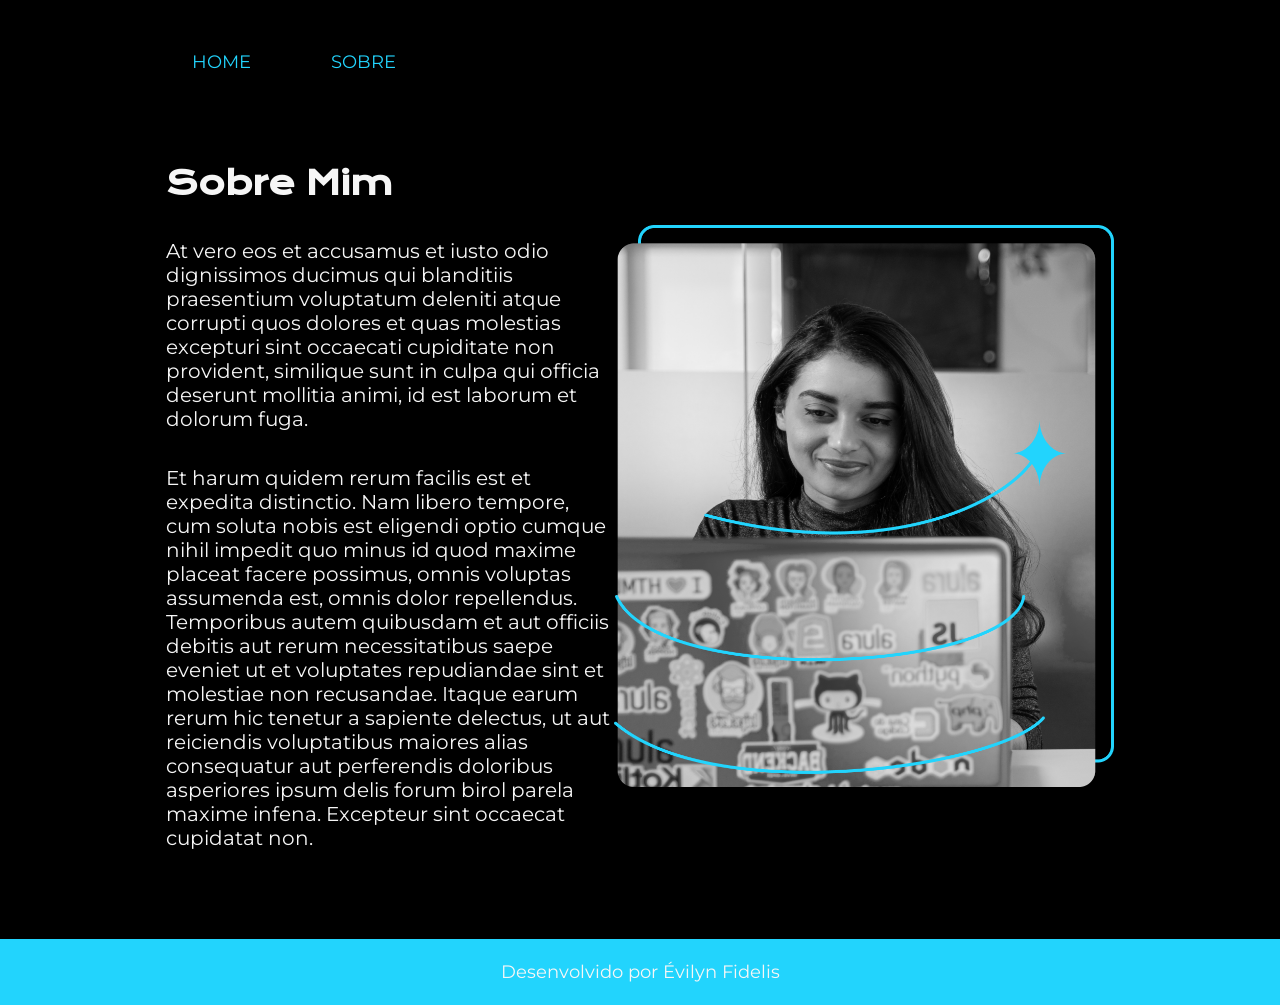
==== about.html @ 5fd03dae "curso 2- adicionando itens" ====
<!DOCTYPE html>
<html lang="pt-br">
<head>
    <meta charset="UTF-8">
    <meta name="viewport" content="width=device-width, initial-scale=1.0">
    <title>Sobre Mim</title>
    <link rel="stylesheet" href="./styles/style.css">
</head>

<body>
    <header class="cabecalho">
            <nav class="cabecalho_menu">
                <a class="cabecalho_menu_link" href="./index.html">HOME</a>
                <a class="cabecalho_menu_link" href="./about.html">SOBRE</a>
            </nav>
    </header>
        <main class="apresentacao">
            <section class="apresentacao_conteudo">
                <h1 class="apresentacao_conteudo_titulo">Sobre Mim</h1>
                    <p class="apresentacao_conteudo_texto">At vero eos et accusamus et iusto odio dignissimos ducimus qui blanditiis praesentium voluptatum deleniti atque corrupti quos dolores et quas molestias excepturi sint occaecati cupiditate non provident, similique sunt in culpa qui officia deserunt mollitia animi, id est laborum et dolorum fuga. </p>

                    <p class="apresentacao_conteudo_texto">Et harum quidem rerum facilis est et expedita distinctio. Nam libero tempore, cum soluta nobis est eligendi optio cumque nihil impedit quo minus id quod maxime placeat facere possimus, omnis voluptas assumenda est, omnis dolor repellendus. Temporibus autem quibusdam et aut officiis debitis aut rerum necessitatibus saepe eveniet ut et voluptates repudiandae sint et molestiae non recusandae. Itaque earum rerum hic tenetur a sapiente delectus, ut aut reiciendis voluptatibus maiores alias consequatur aut perferendis doloribus asperiores ipsum delis forum birol parela maxime infena. Excepteur sint occaecat cupidatat non. </p>
            </section>
                <img src="./assets/imagem.png" alt="Imagem de uma garota programando em um computador" width="500px">
        </main>             
    <footer class="rodape"> 
            <p> Desenvolvido por Évilyn Fidelis</p>
    </footer> 
</body>
</html>
---- styles/style.css ----
@import url('https://fonts.googleapis.com/css2?family=Krona+One&family=Montserrat&display=swap');

:root{
    --cor-primaria: black;
    --cor-secundaria: #22D4FD;
    --cor-terciaria: #f6f6f6;

    --fonte-primaria: 'Karona One', sans-serif;
    --fonte-secundaria: 'Montserrat', sans-serif;
}
* {
    margin: 0;
    padding: 0;
}

body{
    box-sizing: border-box;
    background-color: var(--cor-primaria);
    color: var(--cor-terciaria);
}
.cabecalho{
    padding: 4% 0% 0% 15%; 
}
.cabecalho_menu{
    display: flex;
    gap: 80px;
}
.cabecalho_menu_link{
    font-family: var(--fonte-secundaria);
    font-size: 18px;
    color: var(--cor-secundaria);
    text-decoration: none;
}
.apresentacao{
    padding: 7% 13%;
    display: flex;
    align-items: center;
    justify-content: space-between;
}
.apresentacao_conteudo{
    width: 615px;
    display: flex;
    flex-direction: column;
    gap: 35px;
}
.apresentacao_conteudo_titulo{
    font-size: 32px;
    font-family: 'Krona One', sans-serif;
}
.destaque{
    color: var(--cor-secundaria);
}
.apresentacao_conteudo_texto{
    font-size: 20px;
    font-family: var(--fonte-secundaria);
}
.apresentacao_conteudo_botao{
    display: flex;
    flex-direction: column;
    justify-content: space-between;
    align-items: center;
    gap: 32px;
}
.apresentacao_conteudo_subtitulo{
    font-size: 20px;
    font-family: var(--fonte-primaria);
}
.apresentacao_conteudo_botao_link{
    display: flex;
    justify-content: center;
    gap: 12px;
    width: 270px;
    border: 2px solid var(--cor-secundaria);
    text-align: center;
    border-radius: 8px;
    font-size: 15px;
    padding: 15px;
    text-decoration: none;
    color: var(--cor-terciaria);
    font-family: var(--fonte-secundaria);
}
.apresentacao_conteudo_botao_link:hover{
    background-color: #272727;
}
.rodape{
    padding: 22px;
    text-align: center;
    color: var(--cor-terciaria);
    background-color: var(--cor-secundaria);
    font-family: var(--fonte-secundaria);
    font-size: 18px;
}
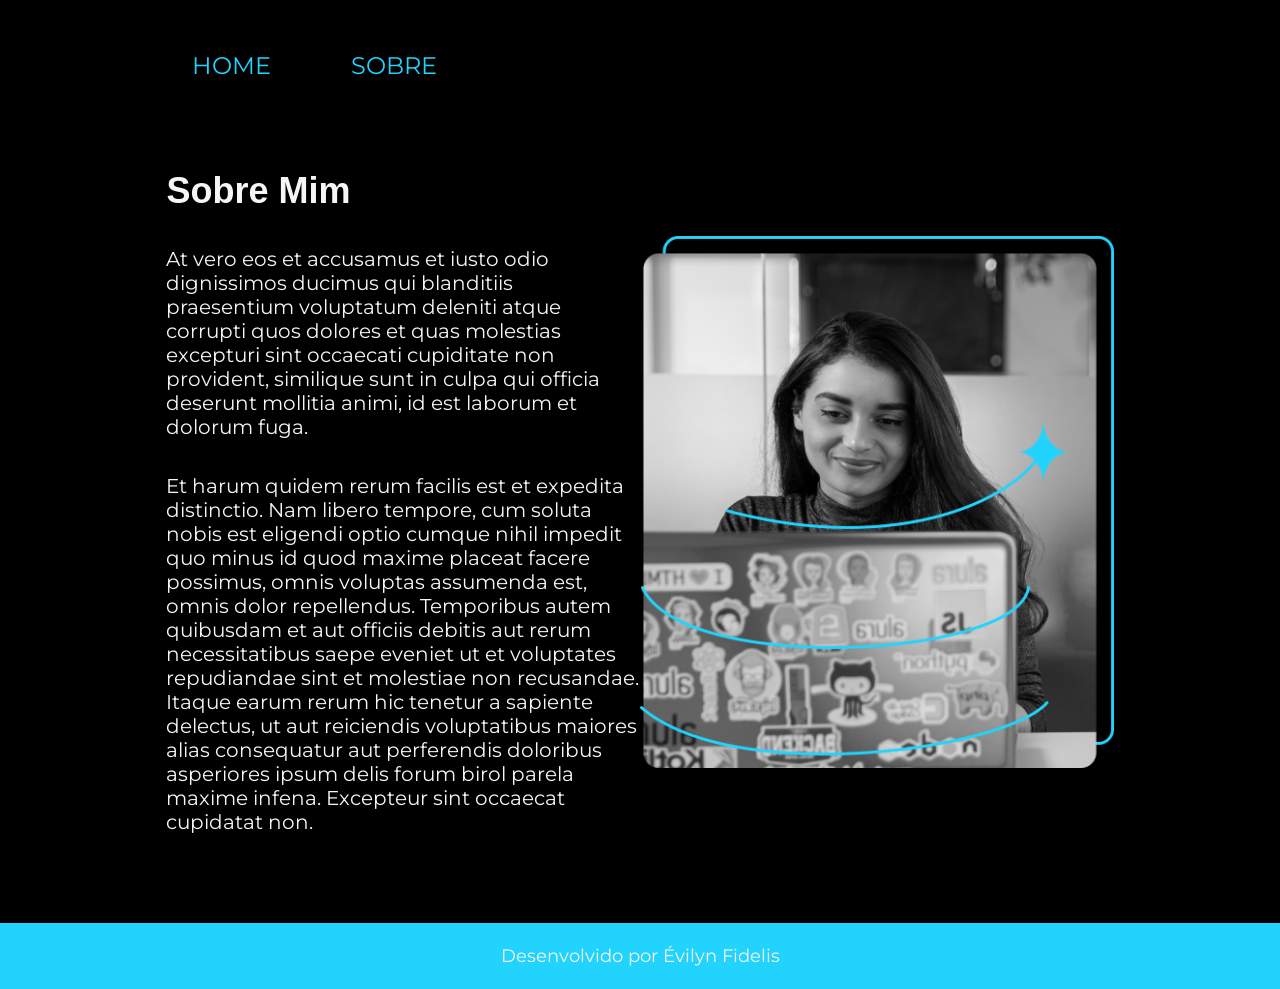
==== commit ba5fac63: "novo commit" ====
--- a/about.html
+++ b/about.html
@@ -21,7 +21,7 @@
 
                     <p class="apresentacao_conteudo_texto">Et harum quidem rerum facilis est et expedita distinctio. Nam libero tempore, cum soluta nobis est eligendi optio cumque nihil impedit quo minus id quod maxime placeat facere possimus, omnis voluptas assumenda est, omnis dolor repellendus. Temporibus autem quibusdam et aut officiis debitis aut rerum necessitatibus saepe eveniet ut et voluptates repudiandae sint et molestiae non recusandae. Itaque earum rerum hic tenetur a sapiente delectus, ut aut reiciendis voluptatibus maiores alias consequatur aut perferendis doloribus asperiores ipsum delis forum birol parela maxime infena. Excepteur sint occaecat cupidatat non. </p>
             </section>
-                <img src="./assets/imagem.png" alt="Imagem de uma garota programando em um computador" width="500px">
+                <img class="apresentacao_imagem" src="./assets/imagem.png" alt="Imagem de uma garota programando em um computador" width="500px">
         </main>             
     <footer class="rodape"> 
             <p> Desenvolvido por Évilyn Fidelis</p>
--- a/styles/style.css
+++ b/styles/style.css
@@ -27,7 +27,7 @@
 }
 .cabecalho_menu_link{
     font-family: var(--fonte-secundaria);
-    font-size: 18px;
+    font-size: 1.5rem;
     color: var(--cor-secundaria);
     text-decoration: none;
 }
@@ -38,20 +38,20 @@
     justify-content: space-between;
 }
 .apresentacao_conteudo{
-    width: 615px;
+    width: 50%;
     display: flex;
     flex-direction: column;
     gap: 35px;
 }
 .apresentacao_conteudo_titulo{
-    font-size: 32px;
-    font-family: 'Krona One', sans-serif;
+    font-size: 2.25rem;
+    font-family: var(--fonte-primaria);
 }
 .destaque{
     color: var(--cor-secundaria);
 }
 .apresentacao_conteudo_texto{
-    font-size: 20px;
+    font-size: 1.25rem;
     font-family: var(--fonte-secundaria);
 }
 .apresentacao_conteudo_botao{
@@ -62,18 +62,18 @@
     gap: 32px;
 }
 .apresentacao_conteudo_subtitulo{
-    font-size: 20px;
+    font-size: 1.25rem;
     font-family: var(--fonte-primaria);
 }
 .apresentacao_conteudo_botao_link{
     display: flex;
     justify-content: center;
     gap: 12px;
-    width: 270px;
+    width: 50%;
     border: 2px solid var(--cor-secundaria);
     text-align: center;
     border-radius: 8px;
-    font-size: 15px;
+    font-size: 1.25rem;
     padding: 15px;
     text-decoration: none;
     color: var(--cor-terciaria);
@@ -81,6 +81,9 @@
 }
 .apresentacao_conteudo_botao_link:hover{
     background-color: #272727;
+}
+.apresentacao_imagem{
+    width: 50%;
 }
 .rodape{
     padding: 22px;
